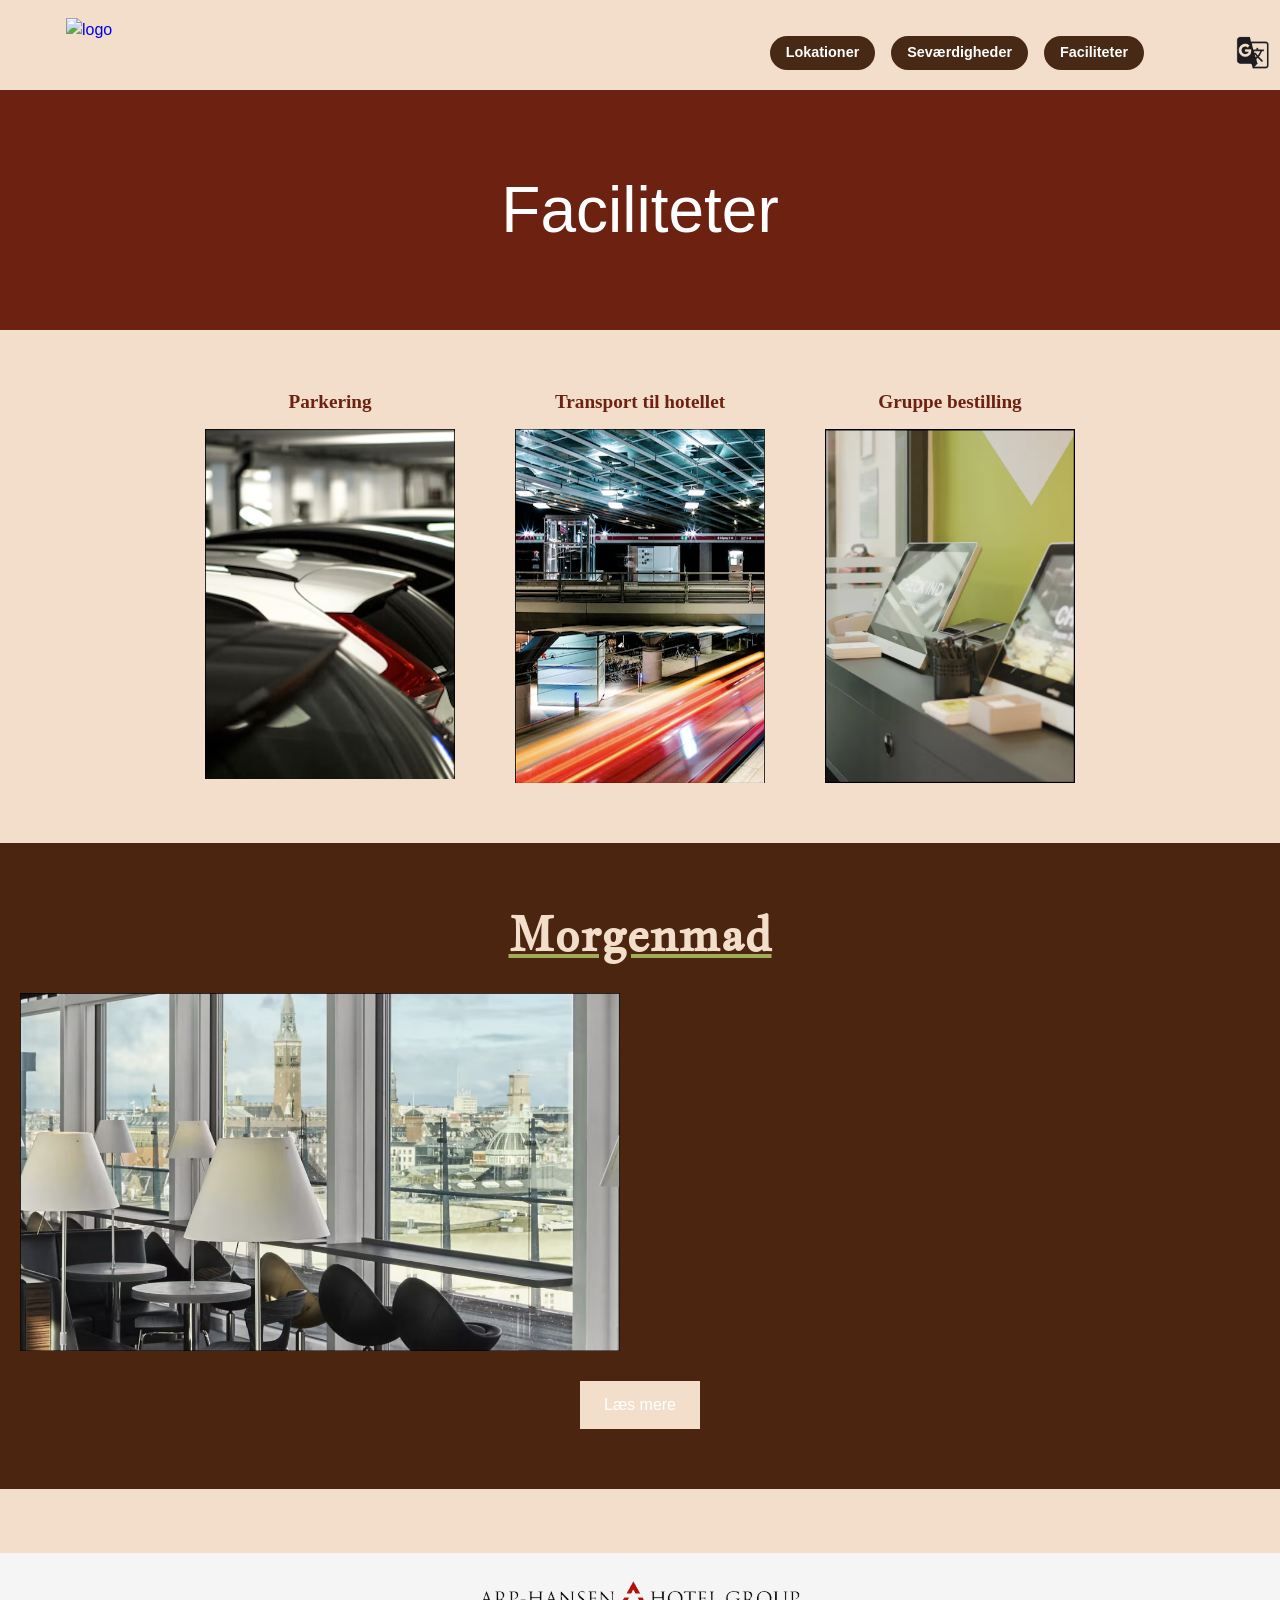
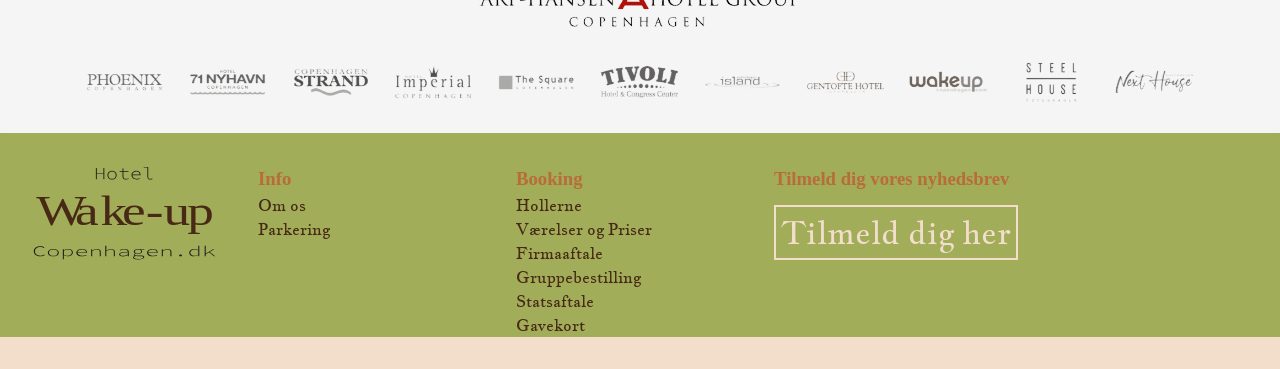
==== faciliteter.html @ 5236da25 "Add files via upload" ====
<!DOCTYPE html>
<html lang="en">

<head>
    <meta charset="UTF-8">
    <meta name="viewport" content="width=device-width, initial-scale=1.0">
    <title>Faciliteter</title>
    <link rel="stylesheet" href="faciliteter.css">
    <link href="https://fonts.googleapis.com/css2?family=Jacques+Francois&display=swap" rel="stylesheet">
    <link rel="stylesheet" href="sevaerdigheder.css">
    <link rel="stylesheet" href="style.css">
    <link rel="stylesheet" href="general.css">

    <link rel="stylesheet" href="default.css">
    <link rel="stylesheet" href="general.css">
    <link rel="stylesheet" href="style.css">
</head>

<body>

    <div class="off_screen_menu">

        <li> <a href="lokationer.html">Lokationer</a></li>
        <li> <a href="sevaedigheder.html">Seværdigheder</a></li>
        <li> <a href="faciliteter.html">Faciliteter</a></li>
    </div>



    <nav>
        <div class="ham_menu">
            <span></span>
            <span></span>
            <span></span>
        </div>

        <div class="logo">


            <a href="index.html">
                <img src="/Billeder/logo.svg" alt="logo">
            </a>


        </div>


        <div class="sprog_ikon">

            <img src="/Billeder/Sprog_Ikon-removebg-preview.png" alt="sprog-ikon">
        </div>



        <!-- NYT: links som “knapper” i navbaren -->
        <ul class="nav_links">
            <li> <a href="lokationer.html">Lokationer</a></li>
            <li> <a href="sevaedigheder.html">Seværdigheder</a></li>
            <li> <a href="faciliteter.html">Faciliteter</a></li>
        </ul>
    </nav>

    <main>

        <section class="hero">
            <h1>Faciliteter</h1>
        </section>

        <section class="facilities">

            <article class="facility">
                <h2>Parkering</h2>
                <img src="Billeder_faciliteter/Parkering.png" alt="Parkering">
            </article>

            <article class="facility">
                <h2>Transport til hotellet</h2>
                <img src="Billeder_faciliteter/transport.png" alt="Transport">
            </article>

            <article class="facility">
                <h2>Gruppe bestilling</h2>
                <img src="Billeder_faciliteter/gruppebooking.png" alt="Gruppebooking">
            </article>

        </section>

        <section class="morgenmad-section">

            <h2>Morgenmad</h2>

            <img src="Billeder_faciliteter/Morgenmad.png" alt="Morgenmad">


            <div class="morgenmadbutton">
                <button popovertarget="morgenmad_popover">
                    Læs mere
                </button>
            </div>
            <div id="morgenmad_popover" popover>
                <img class="popover-img" src="Billeder_faciliteter/Morgenmad.png" alt="Morgenmad">

                <p>
                    Hos Wakeup Copenhagen er morgenmaden en god start på en ny dag.
                    Få den bedste start på dagen med en skøn morgenmadsbuffet på en af vores hyggelige
                    morgenmadsrestauranter på Wakeup Copenhagen i København og Aarhus.

                    Læn dig tilbage i vores arkitekttegnede morgenmadsrestauranter, hvor du kan samle tankerne over en
                    lækker morgenmadsbuffet, der giver energi til resten af dagen.

                    Voksne: DKK 95,-
                    Børn under 12 år: DKK 50,-
                    Børn under 3 år: Gratis
                </p>

                <button popovertarget="morgenmad_popover" popovertargetaction="hide">
                    Luk
                </button>

            </div>

        </section>

    </main>

    <footer>
        <img src="billeder_sevaerdigheder/footer_tema5.svg" alt="billed af hoteller">
        <div class="Ydeligere_info">
            <img src="billeder_sevaerdigheder/logo.svg" alt="logo">
            <div>
                <h3>Info</h3>
                <p>Om os</p>
                <p>Parkering</p>
            </div>
            <div>
                <h3>Booking</h3>
                <p>Hollerne</p>
                <p>Værelser og Priser</p>
                <p>Firmaaftale</p>
                <p>Gruppebestilling</p>
                <p>Statsaftale</p>
                <p>Gavekort</p>
            </div>
            <div>
                <h3 class="nyhedsbrev_h3">Tilmeld dig vores nyhedsbrev</h3>
                <a class="link_footer" href="http://">Tilmeld dig her</a>
            </div>
        </div>

    </footer>


</body>

</html>
---- faciliteter.css ----
*{
    margin:0;
    padding:0;
    box-sizing:border-box;
}

body{
    font-family: 'Gill Sans', 'Gill Sans MT', Calibri, 'Trebuchet MS', sans-serif;
    background:#F2DECB;
    color:#2b1b14;
}

/* HEADER */

header{
    display:flex;
    justify-content:space-between;
    align-items:center;
    padding:20px 40px;
    background:#efe1d2;
}

.logo img{
    width:140px;
}

.menu{
    display:flex;
    gap:20px;
    list-style:none;
}

.menu a{
    text-decoration:none;
    background:#472915;
    color:#A1AD59;
    padding:10px 16px;
    font-size:14px;
}

.menu a:hover {
    background: #B86C3A;
    color: #6D2211;
    transition: 0.2s ease;
}

/* HERO */

.hero{
    background:#6D2211;
    color:white;
    text-align:center;
    padding:80px 20px;
}

.hero h1{
    font-size:4rem;
}

/* FACILITIES */

.facilities{
    display:flex;
    justify-content:center;
    gap:60px;
    padding:60px 40px;
    flex-wrap:wrap;
}

.facility{
    text-align:center;
    max-width:250px;
}

.facility h2{
    margin-bottom:15px;
    font-size:1.2rem;
}

.facility img{
    width:100%;
    display:block;
}

/* MORGENMAD */

.morgenmad-section{
    background:#4b250f;
    color:white;
    text-align:center;
    padding:60px 20px;
}

.morgenmad-section h2{
    font-size:3rem;
    margin-bottom:30px;
    color: #F2DECB;
    font-family:"Jacques Francois", serif ;
    text-decoration: underline;
    text-decoration-color: #A1AD59;
    
}

.morgenmad-section img{
    width:100%;
    max-width:600px;
    margin-bottom:30px;
}

.morgenmad-section p{
    max-width:700px;
    margin:0 auto 30px auto;
    line-height:1.7;
    font-family:"Jacques Francois", serif ;
}

.morgenmadbutton {
    text-align: center;
}

.morgenmad-section button{
    
    padding:12px 24px;
    border:none;
    background:#F2DECB;
    cursor:pointer;
}

.morgenmad-section button:hover{
    background: #B86C3A;
    transition: 0.2s ease;
}


/* POPOVER */

#morgenmad_popover {
    position: fixed;
    inset: 50% auto auto 50%;
    transform: translate(-50%, -50%);
}

#morgenmad_popover{
    padding:30px;
    max-width:500px;
    border:none;
}

.popover-img {
    display: none;
    width: 100%;
    max-width: 400px;
    margin-bottom: 20px;
}

#morgenmad_popover::backdrop {
    background: rgba(0, 0, 0, 0.5);
    backdrop-filter: blur(6px);
}

#morgenmad_popover {
    padding: 30px;
    max-width: 500px;
    border: none;
    border-radius: 16px;
    background: #F2DECB; 
    color: #2b1b14;
    box-shadow: 0 20px 60px rgba(0,0,0,0.3);}


/****** FOOTEREN *****/
footer {
  background-color:#A1AD59;
}
/* grid for footeren */
.Ydeligere_info {
  display: grid;
  grid-template-columns: 1fr 1fr 1fr 1fr 1fr;
  gap: 10px;
  margin-block: 2rem;
}
/* style af link i footeren */
.link_footer {
  color: #F2DECB;
  font-size: 1rem;
  border: 2px solid #F2DECB;
  font-family: "Jacques Francois", serif;
  text-decoration: none;
  padding: 5px;
}
.link_footer:hover {
  color: var(--brun);
  border: 2px solid var(--brun);
}
.nyhedsbrev_h3 {
  margin-bottom: 1rem;
}

/* MOBILE */

@media (max-width:768px){

 .popover-img {
        display: block;
    }

        #morgenmad_popover {
        width: 90%;
        padding: 20px;
        border-radius: 20px;
    }


    header{
        flex-direction:column;
        gap:20px;
        padding:20px;
    }

    .menu{
        flex-direction:column;
        width:100%;
    }

    .menu a{
        display:block;
        text-align:center;
    }

    .hero h1{
        font-size:2.5rem;
    }

    .facilities{
        flex-direction:column;
        align-items:center;
        gap:40px;
    }

    .facility{
        width:100%;
        max-width:300px;
    }

    .morgenmad-section h2{
        font-size:2rem;
    }

}
---- sevaerdigheder.css ----
/* reset - brug fra nu af ved reset i CSS */
*,
::before,
::after {
  box-sizing: border-box;
  margin: 0;
  padding: 0;
}

html {
  interpolate-size: allow-keywords;
  font-family: system-ui, sans-serif;
  line-height: 1.5;
  -webkit-font-smoothing: antialiased;
}

h1,
h2 {
  line-height: 1.25;
}

p,
li {
  text-wrap: pretty;
}

img,
svg {
  display: block;
  width: 100%;
  height: auto;
}

label {
  display: block;
}

input,
button,
textarea,
select {
  font: inherit;
  color: inherit;
  background-color: transparent;
  font-size: max(1em, 16px);
}

textarea {
  resize: none;
  min-height: 4lh;
}

legend {
  padding: 0;
}

select,
::picker(select) {
  appearance: base-select;
}

/******* GENERELT ******/
main {
  background-color: var(--baggrund);
  padding-bottom: 4rem;
}
.textboks {
  background-color: var(--tektbg);
  border: solid 8px var(--orange);
  border-radius: 10px;
  margin: 2rem;
  padding: 20px;
}

/* h2 */
h2 {
  color: var(--rødbrun);
}
/* h3 */
h3 {
  color: var(--orange);
}

/************ Mobil ************/
/***** DESIGN ******/
/* Titel skrfiten */
.seværdigheder_h1 {
  background-color: var(--brun);
  color: var(--hvid);
  font-family: "Gill Sans", "Gill Sans MT", Calibri, "Trebuchet MS", sans-serif;
  font-size: 3rem;
  padding-block: 6rem;
  text-align: center;
}

/* Button tekst */
#btn {
  color: var(--rødbrun);
  background-color: var(--boks-baggrund);
  border-radius: 20px;
  border: none;
  font-size: 2rem;
  font-family: "Jacques Francois", serif;
  margin: 5.5rem;
  padding-block: 8px;
}

#btn:hover {
  color: var(--grøn);
  background-color: var(--brun);
  cursor: pointer;
}
/* Knappen luk */
.btn_luk {
  color: var(--rødbrun);
  background-color: var(--hvid);
  border-radius: 20px;
  border: none;
  font-family: "Jacques Francois", serif;
  padding-block: 2px;
  padding-inline: 5px;
  margin: 0.5rem;
}
.btn_luk:hover {
  color: var(--grøn);
  background-color: var(--brun);
  cursor: pointer;
}

.artikel_1-1 {
  margin-inline: 2rem;
}

/* Artikler */
.artikel_1-1 img {
  border-radius: 10px;
  border: solid 8px var(--orange);
}

/* artikel 1  */
#artikel1_popover {
  background-color: var(--tektbg);
}
#artikel1_popover h2 {
  font-size: 3rem;
  text-align: center;
  margin-block: 2rem;
}
#artikel1_popover p {
  padding-inline: 2rem;
  font-size: 1.5rem;
}
/* artikel 2 */
#artikel2_popover {
  background-color: var(--tektbg);
}
#artikel2_popover h2 {
  font-size: 3rem;
  text-align: center;
  margin-block: 2rem;
}
#artikel2_popover p {
  padding-inline: 2rem;
  font-size: 1.5rem;
}
/***** LAYOUT *****/

/* få teksten over billedet */
.Tekst_over {
  display: grid;
  grid-template-columns: 1fr 1fr;
  grid-template-rows: 1fr 1fr;
}
.btn_københavn {
  grid-column: 1 / 2;
  grid-row: 2 / 3;
}
.btn_aarhus {
  grid-column: 2 / -2;
  grid-row: 2 / 3;
}
.billed_københavn {
  grid-column: 1 / -1;
  grid-row: 1 /-1;
}
.billed_aarhus {
  grid-column: 1 / -1;
  grid-row: 1 /-1;
}

/************ Desktop **********/

@media (min-width: 1000px) {
  /********** DESIGN **********/

  /* Seværdigheder titel */
  .seværdigheder_h1 {
    background-color: var(--brun);
    color: var(--hvid);
    font-size: 4rem;
    font-family: "Gill Sans", "Gill Sans MT", Calibri, "Trebuchet MS", sans-serif;
    padding-block: 4rem;
  }

  /* Popover  */
  #artikel1_popover h2 {
    color: var(--orange);
  }

  /********** LAYOUT **********/
  /* Seværdigheder titel */
  .seværdigheder_h1 {
    width: 100%;
    padding: 20px 0;
    text-align: center;
  }

  /* tekstboks */
  .textboks {
    border: solid 8px var(--orange);
    border-radius: 10px;
    margin-block: 2rem;
    padding: 20px;
    margin-inline: 21rem;
    line-height: 2;
  }
  /* Billeder og grids */
  .artikel_1-1 {
    display: grid;
    grid-template-columns: 1fr 1fr 1fr 1fr 1fr;
    margin-inline: 4.3rem;
    gap: 20px;
    /* margin-block: 2rem; */
  }
  /* få teksten over billedet */
  .Tekst_over {
    display: grid;
    grid-template-columns: 1fr 1fr;
    grid-template-rows: 1fr 1fr;
  }
  .btn {
    grid-column: 1 / 2;
    grid-row: 2 / 3;
  }
  .billed_københavn {
    grid-column: 1 / -1;
    grid-row: 1 /-1;
  }
  .billed_aarhus {
    grid-column: 1 / -1;
    grid-row: 1 /-1;
  }

  /* billederne placering på desktop */
  .københavn_artikel {
    grid-column: 1/5;
  }
  .aarhus_artikel {
    grid-column: 2/-1;
  }
}

/* Artikler - popover */
[popover] {
  padding: 4rem;
  margin: auto;
  height: 80vh;
  width: 80ch;
  border-radius: 15px;
}

[popover] button {
  position: sticky;
  top: 0;
  justify-self: end;
}

:popover-open {
  display: grid;
}

::backdrop {
  backdrop-filter: blur(15px);
}
---- style.css ----
/* hamburger_menu */

/* off_screen_menu */

.off_screen_menu li {
  margin-bottom: 10px;
  font-size: larger;
  font-family: "Gill Sans", "Gill Sans MT", Calibri, "Trebuchet MS", sans-serif;
  text-align: left;
  padding: 0.5rem 1rem;
  background: var(--grøn);

  min-width: 150px;
  width: 25vw;
}

.off_screen_menu {
  background-color: var(--baggrund);
  height: 100vh;
  width: 100%;
  max-width: 450px;
  position: fixed;
  top: 0;
  left: -450px;
  display: flex;
  flex-direction: column;
  font-size: 1rem;
  transition: 0.6s ease-in-out;
  padding-left: 16px;
  list-style: none;
  padding-top: 80px;
  z-index: 10;
}

.off_screen_menu.active {
  left: 0;
}

nav {
  position: relative;

  padding-left: 1rem;
  padding-right: 1rem;
  padding-top: 1rem;
  display: flex;
  align-items: center;
  background-color: var(--baggrund);
  z-index: 20;
}

.ham_menu {
  height: 50px;
  width: 50px;
  margin-right: auto;
  position: relative;
}

.ham_menu span {
  height: 1.2px;
  width: 100%;
  background-color: var(--brun);
  border-radius: 25px;
  position: absolute;
  top: 50%;
  left: 50%;
  transform: translate(-50%, -50%);
  transition: 2s ease-in-out;
}

.ham_menu span:nth-child(1) {
  top: 25%;
}

.ham_menu span:nth-child(3) {
  top: 75%;
}

.logo {
  position: absolute;
  left: 50%;
  transform: translateX(-50%);
  height: 40px;
}

.logo img {
  height: 100%; /* fylder hele nav-højden */
  max-height: 150px; /* eller en fast px-værdi */
  width: auto; /* bevar proportioner */
  display: block;
  object-fit: contain; /* sørger for at hele billedet er med */
}

.sprog_ikon {
  position: absolute;
  right: 0;
  transform: translateX(-50%);
  height: 40px;
}

.sprog_ikon img {
  height: 100%; /* fylder hele nav-højden */
  max-height: 150px; /* eller en fast px-værdi */
  width: auto; /* bevar proportioner */
  display: block;
  object-fit: contain; /* sørger for at hele billedet er med */
}

/*************************************************************/
/*************************************************************/

/* DESKTOP */
/* LINKS I NAVBAR (desktop) */
.nav_links {
  list-style: none;
  display: none; /* skjult som udgangspunkt (mobil) */
  gap: 1rem;
  margin: 0;
  padding: 0;
  align-items: center;
}

.nav_links li a {
  display: inline-block;
  padding: 0.4rem 1rem;
  border-radius: 999px;
  background-color: var(--brun);
  color: var(--hvid);
  text-decoration: none;
  font-weight: 600;
  font-size: 0.9rem;
  transition:
    background-color 0.2s ease,
    transform 0.2s ease;
}

.nav_links li a:hover {
  background-color: #8f4912;
  transform: translateY(-1px);
}

/* DESKTOP: fra fx 768px og op */
@media (min-width: 768px) {
  /* Skjul burger-menu og off-screen-menu */
  .ham_menu {
    display: none;
  }
  .off_screen_menu {
    display: none; /* ingen slide-menu på desktop */
  }

  /* Vis links som knapper oppe i navbaren */
  .nav_links {
    display: flex;
    margin-left: auto;
    justify-content: space-between;
    align-items: center;
    padding: 20px 120px;
    background: var(--baggrund);
  }

  .sprog_ikon img {
    margin-left: -30px;
  }

  .logo img {
    margin-right: auto;
  }

  .logo {
    position: static; /* ikke absolut mere */
    transform: none;
    margin-left: 50px; /* skubber logoet helt til højre */
    height: 70px; /* behold højden hvis du vil */
  }
}
/*************************************************************/
/*************************************************************/
/*************************************************************/

/* Forside */
/* Video og tekst på forsiden */
.video video {
  width: 100%; /* fylder hele skærmens/containers bredde */
  height: auto; /* justér højde efter proportioner */
  display: block;

  border-top: 4px solid var(--hvid);
  border-bottom: 4px solid var(--hvid);
}

.video {
  position: relative; /* VIGTIGT: gør tekstens position relativ til videoen */
}

/*************************************************************/
/* selve videoen */
.video video {
  width: 100%;
  height: auto;
  display: block;
}

/*************************************************************/
/* teksten på forsiden */
/* overlay-boksen med tekst + stjerner */
.video_tekst {
  position: absolute;
  top: 50%; /* midt lodret i .video */
  left: 50%; /* midt vandret i .video */
  transform: translate(-50%, -50%);
  z-index: 1; /* læg teksten over videoen */

  color: var(--brun);
  font-family: "Gill Sans", "Gill Sans MT", Calibri, "Trebuchet MS", sans-serif;
  font-size: 2vw;

  font-weight: lighter;
  text-align: center;
  padding: 0.5rem 1rem;
  background: var(--boks-baggrund);
  border-radius: 40px;
  white-space: nowrap;

  margin-top: 10px; /* skubber til boksen så den ikke er på midten */
}

/*************************************************************/
/* stjerne-rækken inde i boksen */
.star {
  display: flex;
  gap: 1rem;
  justify-content: center;
  align-items: center;
  margin-top: 0.5rem;
}

.star img {
  width: 10%;
  height: auto;
  display: block;
  opacity: 0;
}

h1 {
  font-weight: 400;
}

/*************************************************************/
/* Bokse med lokationer og booking */

.bokse_lok_book {
  position: absolute;
  top: 80%; /* nederste del i .video */
  left: 50%; /* midt vandret i .video */
  transform: translate(-50%, -50%);
  z-index: 1; /* læg teksten over videoen */
  display: flex;
  gap: 2rem;

  color: var(--grøn);
  font-family: "Gill Sans", "Gill Sans MT", Calibri, "Trebuchet MS", sans-serif;
  font-size: 3vw;
  font-weight: bolder;
  margin-top: 10px; /* skubber til boksen så den ikke er på midten */
}

.book {
  font-weight: lighter;
  text-align: center;
  padding: 0.5rem 1rem;
  background: var(--brun);
  white-space: nowrap;
  min-width: 130px;
  width: 25vw;
}

.book:hover {
  background: var(--orange);
  color: var(--rødbrun);
  transform: translateY(-2px); /* lille “løft” */
}

/* linket inde i knappen */
.book a,
.book a:visited,
.book a:active {
  display: block; /* så hele knappen er klikbar */
  color: var(--grøn); /* din egen tekstfarve */
  text-decoration: none; /* ingen underline */
}

/* hover på linket/knappen */
.book a:hover {
  background: var(--orange); /* samme som din .book:hover */
  color: var(--rødbrun);
  transform: translateY(-2px);
}

.lokation {
  font-weight: lighter;
  text-align: center;
  padding: 0.5rem 1rem;
  background: var(--brun);
  white-space: nowrap;
  min-width: 130px;
  width: 25vw;
}

.lokation:hover {
  background: var(--orange);
  color: var(--rødbrun);
  transform: translateY(-2px); /* lille “løft” */
}
/*************************************************************/
/*************************************************************/
/*************************************************************/
/* opdeling af siden med linjer */

.linje {
  height: 1.2px;
  width: 200%;
  background-color: var(--brun);
  transform: translate(-50%, -50%);
  transition: 2s ease-in-out;
  margin-top: 5px;
}

.linje_kort {
  height: 1.2px;
  background-color: var(--brun);

  width: 70%;
  max-width: 600px;
  margin: 10px auto;
}

h2 {
  font-family: Georgia, "Times New Roman", Times, serif;
}

.h2_boks {
  padding: 30px;
  background-color: var(--boks-baggrund);
  text-align: center;
  width: auto;
  box-shadow: 0 4px 10px rgba(0, 0, 0, 0.15); /* skygge (valgfrit) */

  border-radius: 0px;

  margin: 1rem auto; /* auto i venstre/højre = centrer vandret */
  /* resten som før */
}

/*************************************************************/
/*************************************************************/
/*************************************************************/

/* Scroll funktion til faciliteter */

.faciliteter {
  display: flex; /* læg elementer på række */
  gap: 1rem; /* luft mellem billeder */
  overflow-x: auto; /* horisontal scroll */
  overflow-y: hidden; /* ingen lodret scroll */
  padding: 1rem;
  scroll-behavior: smooth; /* pæn, glidende scroll */
}

.tekst_billede {
  position: absolute;
  left: 50%;
  bottom: 10%; /* lidt op fra bunden – ændr efter smag */
  transform: translateX(-50%);

  color: var(--brun);
  font-size: 1rem;
  font-weight: 600;
  text-align: center;

  padding: 0.3rem 0.8rem;
  background: var(--boks-baggrund); /* halvgennemsigtig boks bag teksten */
  border-radius: 999px; /* pill-form, kan ændres */

  justify-content: center; /* centrer vandret */
  align-items: center; /* centrer lodret */
}

/* Billeder / kort i faciliteter */

.kort {
  position: relative; /* gør det muligt at lægge tekst ovenpå */
  flex: 0 0 220px; /* bredde pr. kort på mobil/tablet */
  border-radius: 8px;
  overflow: hidden; /* skjul evt. hjørner */
}

/* ramme på billederne */
.faciliteter img {
  border: 4px solid var(--hvid);
  border-radius: 8px;
}

/* selve billedet inde i kortet */
.kort img {
  width: 100%;
  height: 160px; /* højde på mobil/tablet */
  object-fit: cover; /* fylder boksen uden at blive strukket */
  display: block;
}

/* DESKTOP – større kort og billeder */
@media (min-width: 768px) {
  .kort {
    flex: 0 0 480px; /* bredere kort på desktop */
  }

  .kort img {
    height: 320px; /* højere billede på desktop */
  }
}
/*************************************************************/
/*************************************************************/
/*************************************************************/

/* animation af stjerner */

.star img:nth-child(1) {
  animation: starFromLeft 0.8s ease-out forwards;
  animation-delay: 0.1s;
}

.star img:nth-child(2) {
  animation: starFromLeft 0.8s ease-out forwards;
  animation-delay: 0.3s;
}

/* keyframes – fra højre mod midten */
@keyframes starFromLeft {
  from {
    transform: translateX(-100px);
    opacity: 0;
  }
  to {
    transform: translateX(0);
    opacity: 1;
  }
}

/*************************************************************/
/*************************************************************/
/*************************************************************/
/* Lokatioenr */

.grid_lokationer {
  display: grid;
  grid-template-columns: auto 1fr 1fr 1fr auto;

  justify-content: center;
  justify-items: center;
}

.hero_farve {
  background-color: var(--grøn);
  padding-bottom: 20px;
}
#waa_hotel {
  grid-column: 3/4;
}

.hoteller_kbh {
  font-weight: lighter;
  text-align: center;
  padding: 0.5rem 1rem;
  background: var(--brun);
  color: var(--grøn);
  white-space: nowrap;
  min-width: 130px;
  width: 45vw;

  margin: 1rem auto;
  justify-items: center;
  justify-content: center;
}

.hoteller_kbh:hover {
  background: var(--orange);
  color: var(--rødbrun);
  transform: translateY(-2px); /* lille “løft” */
}

.hoteller_aah {
  font-weight: lighter;
  text-align: center;
  padding: 0.5rem 1rem;
  background: var(--brun);
  color: var(--grøn);
  white-space: nowrap;
  min-width: 130px;
  width: 45vw;

  margin: 1rem auto;
  justify-items: center;
  justify-content: center;
}

.hoteller_aah:hover {
  background: var(--orange);
  color: var(--rødbrun);
  transform: translateY(-2px); /* lille “løft” */
}

.hotel {
  position: relative; /* gør det muligt at lægge tekst ovenpå */
  flex: 0 0 auto; /* så de ligger på række og ikke krymper */
  width: 250px; /* vælg selv bredde */
  border-radius: 8px;
  overflow: hidden; /* skjul evt. hjørner */

  width: 90%; /* fylder hele skærmens/containers bredde */
  height: auto; /* justér højde efter proportioner */
}

.navn_hotel {
  background-color: var(--orange); /* vælg selv farve */
  padding: 1rem 1.2rem; /* luft i boksen */
  text-align: center; /* eller center, hvis du vil */

  height: 50px;

  max-width: 500px; /* men aldrig bredere end fx 1200px */
  margin: 0 auto; /* centrer containeren på siden */

  font-size: 2vw;
}

.lok_book {
  position: absolute;
  left: 50%;
  bottom: 50%; /* lidt op fra bunden – ændr efter smag */
  transform: translateX(-50%);

  color: var(--brun);
  font-size: 1rem;
  font-weight: 600;
  text-align: center;

  padding: 0.3rem 0.8rem;
  background: var(--boks-baggrund); /* halvgennemsigtig boks bag teksten */
  border-radius: 999px; /* pill-form, kan ændres */

  justify-content: center; /* centrer vandret */
  align-items: center; /* centrer lodret */
  font-size: 2vw;
}

.grid_1-1-1_aah {
  display: grid;
  grid-template-columns: auto 1fr 1fr 1fr auto;

  justify-content: center;
  justify-items: center;
}

@media (min-width: 768px) {
  .navn_hotel {
    background-color: var(--orange); /* vælg selv farve */
    padding: 1rem 1.2rem; /* luft i boksen */
    text-align: center; /* eller center, hvis du vil */

    height: 80px;
    max-width: 500px; /* men aldrig bredere end fx 1200px */
    margin: 0 auto; /* centrer containeren på siden */

    font-size: 2vw;
  }
}
/*************************************************************/
/*************************************************************/
/*************************************************************/
/* Trustpilot */

.trustpilot {
  display: grid;
  gap: 1rem;
  grid-template-columns: repeat(auto-fit, minmax(100px, 1fr));
  margin-left: 10px;
  margin-right: 10px;
  margin-bottom: 20px;
}

.trustpilot img {
  flex: 1 1 0; /* del pladsen ligeligt */
  width: 100%; /* fyld den plads, flex giver */
  height: auto; /* bevar proportioner (ingen distortion) */
  display: block;
  border-radius: 20px;
}

/*************************************************************/
/*************************************************************/
/*************************************************************/
---- general.css ----
html {
  --rødbrun: #6d2211;
  --grøn: #a1ad59;
  --orange: #b86c3a;
  --brun: #472915;
  --baggrund: #f2decb;
  --hvid: #ffff;
  --boks-baggrund: rgba(255, 255, 255, 0.6);
  --tektbg: #fcf0e2;
}

.h1 {
  font-family: Gill Sans;
}

html {
  background-color: var(--baggrund);
}

h2 {
  font-family: "Joan", serif;
}

h3 {
  font-family: "Joan", serif;
}

p {
  font-family: "Jacques Francois", serif;
  color: var(--brun);
}

main {
  background-color: var(--baggrund);
}

h3 {
  font-family: "Joan", serif;
}
p {
  font-family: "Jacques Francois", serif;
  color: var(--brun);
}

main {
  background-color: var(--baggrund);
}

/****** FOOTEREN *****/
footer {
  background-color: var(--grøn);
}
/* grid for footeren */
.Ydeligere_info {
  display: grid;
  grid-template-columns: 1fr 1fr 1fr 1fr 1fr;
  gap: 10px;
  margin-top: 2rem;
}
/* style af link i footeren */
.link_footer {
  color: var(--baggrund);
  font-size: 2.5vw;

  border: 2px solid var(--baggrund);
  font-family: "Jacques Francois", serif;
  text-decoration: none;
  padding: 5px;
}
.link_footer:hover {
  color: var(--brun);
  border: 2px solid var(--brun);
}
.nyhedsbrev_h3 {
  margin-bottom: 1rem;
}
---- default.css ----
*,
::before,
::after {
  box-sizing: border-box;
  margin: 0;
  padding: 0;
  text-decoration: none;
}

html {
  interpolate-size: allow-keywords;
  font-family: system-ui, sans-serif;
  line-height: 1.5;
  -webkit-font-smoothing: antialiased;
}

h1,
h2 {
  line-height: 1.25;
}

p,
li {
  text-wrap: pretty;
}

img,
svg {
  display: block;
  width: 100%;
  height: auto;
}

label {
  display: block;
}

input,
button,
textarea,
select {
  font: inherit;
  color: inherit;
  background-color: transparent;
  font-size: max(1em, 16px);
}

textarea {
  resize: none;
  min-height: 4lh;
}

legend {
  padding: 0;
}

select,
::picker(select) {
  appearance: base-select;
}
---- general.css ----
html {
  --rødbrun: #6d2211;
  --grøn: #a1ad59;
  --orange: #b86c3a;
  --brun: #472915;
  --baggrund: #f2decb;
  --hvid: #ffff;
  --boks-baggrund: rgba(255, 255, 255, 0.6);
  --tektbg: #fcf0e2;
}

.h1 {
  font-family: Gill Sans;
}

html {
  background-color: var(--baggrund);
}

h2 {
  font-family: "Joan", serif;
}

h3 {
  font-family: "Joan", serif;
}

p {
  font-family: "Jacques Francois", serif;
  color: var(--brun);
}

main {
  background-color: var(--baggrund);
}

h3 {
  font-family: "Joan", serif;
}
p {
  font-family: "Jacques Francois", serif;
  color: var(--brun);
}

main {
  background-color: var(--baggrund);
}

/****** FOOTEREN *****/
footer {
  background-color: var(--grøn);
}
/* grid for footeren */
.Ydeligere_info {
  display: grid;
  grid-template-columns: 1fr 1fr 1fr 1fr 1fr;
  gap: 10px;
  margin-top: 2rem;
}
/* style af link i footeren */
.link_footer {
  color: var(--baggrund);
  font-size: 2.5vw;

  border: 2px solid var(--baggrund);
  font-family: "Jacques Francois", serif;
  text-decoration: none;
  padding: 5px;
}
.link_footer:hover {
  color: var(--brun);
  border: 2px solid var(--brun);
}
.nyhedsbrev_h3 {
  margin-bottom: 1rem;
}
---- style.css ----
/* hamburger_menu */

/* off_screen_menu */

.off_screen_menu li {
  margin-bottom: 10px;
  font-size: larger;
  font-family: "Gill Sans", "Gill Sans MT", Calibri, "Trebuchet MS", sans-serif;
  text-align: left;
  padding: 0.5rem 1rem;
  background: var(--grøn);

  min-width: 150px;
  width: 25vw;
}

.off_screen_menu {
  background-color: var(--baggrund);
  height: 100vh;
  width: 100%;
  max-width: 450px;
  position: fixed;
  top: 0;
  left: -450px;
  display: flex;
  flex-direction: column;
  font-size: 1rem;
  transition: 0.6s ease-in-out;
  padding-left: 16px;
  list-style: none;
  padding-top: 80px;
  z-index: 10;
}

.off_screen_menu.active {
  left: 0;
}

nav {
  position: relative;

  padding-left: 1rem;
  padding-right: 1rem;
  padding-top: 1rem;
  display: flex;
  align-items: center;
  background-color: var(--baggrund);
  z-index: 20;
}

.ham_menu {
  height: 50px;
  width: 50px;
  margin-right: auto;
  position: relative;
}

.ham_menu span {
  height: 1.2px;
  width: 100%;
  background-color: var(--brun);
  border-radius: 25px;
  position: absolute;
  top: 50%;
  left: 50%;
  transform: translate(-50%, -50%);
  transition: 2s ease-in-out;
}

.ham_menu span:nth-child(1) {
  top: 25%;
}

.ham_menu span:nth-child(3) {
  top: 75%;
}

.logo {
  position: absolute;
  left: 50%;
  transform: translateX(-50%);
  height: 40px;
}

.logo img {
  height: 100%; /* fylder hele nav-højden */
  max-height: 150px; /* eller en fast px-værdi */
  width: auto; /* bevar proportioner */
  display: block;
  object-fit: contain; /* sørger for at hele billedet er med */
}

.sprog_ikon {
  position: absolute;
  right: 0;
  transform: translateX(-50%);
  height: 40px;
}

.sprog_ikon img {
  height: 100%; /* fylder hele nav-højden */
  max-height: 150px; /* eller en fast px-værdi */
  width: auto; /* bevar proportioner */
  display: block;
  object-fit: contain; /* sørger for at hele billedet er med */
}

/*************************************************************/
/*************************************************************/

/* DESKTOP */
/* LINKS I NAVBAR (desktop) */
.nav_links {
  list-style: none;
  display: none; /* skjult som udgangspunkt (mobil) */
  gap: 1rem;
  margin: 0;
  padding: 0;
  align-items: center;
}

.nav_links li a {
  display: inline-block;
  padding: 0.4rem 1rem;
  border-radius: 999px;
  background-color: var(--brun);
  color: var(--hvid);
  text-decoration: none;
  font-weight: 600;
  font-size: 0.9rem;
  transition:
    background-color 0.2s ease,
    transform 0.2s ease;
}

.nav_links li a:hover {
  background-color: #8f4912;
  transform: translateY(-1px);
}

/* DESKTOP: fra fx 768px og op */
@media (min-width: 768px) {
  /* Skjul burger-menu og off-screen-menu */
  .ham_menu {
    display: none;
  }
  .off_screen_menu {
    display: none; /* ingen slide-menu på desktop */
  }

  /* Vis links som knapper oppe i navbaren */
  .nav_links {
    display: flex;
    margin-left: auto;
    justify-content: space-between;
    align-items: center;
    padding: 20px 120px;
    background: var(--baggrund);
  }

  .sprog_ikon img {
    margin-left: -30px;
  }

  .logo img {
    margin-right: auto;
  }

  .logo {
    position: static; /* ikke absolut mere */
    transform: none;
    margin-left: 50px; /* skubber logoet helt til højre */
    height: 70px; /* behold højden hvis du vil */
  }
}
/*************************************************************/
/*************************************************************/
/*************************************************************/

/* Forside */
/* Video og tekst på forsiden */
.video video {
  width: 100%; /* fylder hele skærmens/containers bredde */
  height: auto; /* justér højde efter proportioner */
  display: block;

  border-top: 4px solid var(--hvid);
  border-bottom: 4px solid var(--hvid);
}

.video {
  position: relative; /* VIGTIGT: gør tekstens position relativ til videoen */
}

/*************************************************************/
/* selve videoen */
.video video {
  width: 100%;
  height: auto;
  display: block;
}

/*************************************************************/
/* teksten på forsiden */
/* overlay-boksen med tekst + stjerner */
.video_tekst {
  position: absolute;
  top: 50%; /* midt lodret i .video */
  left: 50%; /* midt vandret i .video */
  transform: translate(-50%, -50%);
  z-index: 1; /* læg teksten over videoen */

  color: var(--brun);
  font-family: "Gill Sans", "Gill Sans MT", Calibri, "Trebuchet MS", sans-serif;
  font-size: 2vw;

  font-weight: lighter;
  text-align: center;
  padding: 0.5rem 1rem;
  background: var(--boks-baggrund);
  border-radius: 40px;
  white-space: nowrap;

  margin-top: 10px; /* skubber til boksen så den ikke er på midten */
}

/*************************************************************/
/* stjerne-rækken inde i boksen */
.star {
  display: flex;
  gap: 1rem;
  justify-content: center;
  align-items: center;
  margin-top: 0.5rem;
}

.star img {
  width: 10%;
  height: auto;
  display: block;
  opacity: 0;
}

h1 {
  font-weight: 400;
}

/*************************************************************/
/* Bokse med lokationer og booking */

.bokse_lok_book {
  position: absolute;
  top: 80%; /* nederste del i .video */
  left: 50%; /* midt vandret i .video */
  transform: translate(-50%, -50%);
  z-index: 1; /* læg teksten over videoen */
  display: flex;
  gap: 2rem;

  color: var(--grøn);
  font-family: "Gill Sans", "Gill Sans MT", Calibri, "Trebuchet MS", sans-serif;
  font-size: 3vw;
  font-weight: bolder;
  margin-top: 10px; /* skubber til boksen så den ikke er på midten */
}

.book {
  font-weight: lighter;
  text-align: center;
  padding: 0.5rem 1rem;
  background: var(--brun);
  white-space: nowrap;
  min-width: 130px;
  width: 25vw;
}

.book:hover {
  background: var(--orange);
  color: var(--rødbrun);
  transform: translateY(-2px); /* lille “løft” */
}

/* linket inde i knappen */
.book a,
.book a:visited,
.book a:active {
  display: block; /* så hele knappen er klikbar */
  color: var(--grøn); /* din egen tekstfarve */
  text-decoration: none; /* ingen underline */
}

/* hover på linket/knappen */
.book a:hover {
  background: var(--orange); /* samme som din .book:hover */
  color: var(--rødbrun);
  transform: translateY(-2px);
}

.lokation {
  font-weight: lighter;
  text-align: center;
  padding: 0.5rem 1rem;
  background: var(--brun);
  white-space: nowrap;
  min-width: 130px;
  width: 25vw;
}

.lokation:hover {
  background: var(--orange);
  color: var(--rødbrun);
  transform: translateY(-2px); /* lille “løft” */
}
/*************************************************************/
/*************************************************************/
/*************************************************************/
/* opdeling af siden med linjer */

.linje {
  height: 1.2px;
  width: 200%;
  background-color: var(--brun);
  transform: translate(-50%, -50%);
  transition: 2s ease-in-out;
  margin-top: 5px;
}

.linje_kort {
  height: 1.2px;
  background-color: var(--brun);

  width: 70%;
  max-width: 600px;
  margin: 10px auto;
}

h2 {
  font-family: Georgia, "Times New Roman", Times, serif;
}

.h2_boks {
  padding: 30px;
  background-color: var(--boks-baggrund);
  text-align: center;
  width: auto;
  box-shadow: 0 4px 10px rgba(0, 0, 0, 0.15); /* skygge (valgfrit) */

  border-radius: 0px;

  margin: 1rem auto; /* auto i venstre/højre = centrer vandret */
  /* resten som før */
}

/*************************************************************/
/*************************************************************/
/*************************************************************/

/* Scroll funktion til faciliteter */

.faciliteter {
  display: flex; /* læg elementer på række */
  gap: 1rem; /* luft mellem billeder */
  overflow-x: auto; /* horisontal scroll */
  overflow-y: hidden; /* ingen lodret scroll */
  padding: 1rem;
  scroll-behavior: smooth; /* pæn, glidende scroll */
}

.tekst_billede {
  position: absolute;
  left: 50%;
  bottom: 10%; /* lidt op fra bunden – ændr efter smag */
  transform: translateX(-50%);

  color: var(--brun);
  font-size: 1rem;
  font-weight: 600;
  text-align: center;

  padding: 0.3rem 0.8rem;
  background: var(--boks-baggrund); /* halvgennemsigtig boks bag teksten */
  border-radius: 999px; /* pill-form, kan ændres */

  justify-content: center; /* centrer vandret */
  align-items: center; /* centrer lodret */
}

/* Billeder / kort i faciliteter */

.kort {
  position: relative; /* gør det muligt at lægge tekst ovenpå */
  flex: 0 0 220px; /* bredde pr. kort på mobil/tablet */
  border-radius: 8px;
  overflow: hidden; /* skjul evt. hjørner */
}

/* ramme på billederne */
.faciliteter img {
  border: 4px solid var(--hvid);
  border-radius: 8px;
}

/* selve billedet inde i kortet */
.kort img {
  width: 100%;
  height: 160px; /* højde på mobil/tablet */
  object-fit: cover; /* fylder boksen uden at blive strukket */
  display: block;
}

/* DESKTOP – større kort og billeder */
@media (min-width: 768px) {
  .kort {
    flex: 0 0 480px; /* bredere kort på desktop */
  }

  .kort img {
    height: 320px; /* højere billede på desktop */
  }
}
/*************************************************************/
/*************************************************************/
/*************************************************************/

/* animation af stjerner */

.star img:nth-child(1) {
  animation: starFromLeft 0.8s ease-out forwards;
  animation-delay: 0.1s;
}

.star img:nth-child(2) {
  animation: starFromLeft 0.8s ease-out forwards;
  animation-delay: 0.3s;
}

/* keyframes – fra højre mod midten */
@keyframes starFromLeft {
  from {
    transform: translateX(-100px);
    opacity: 0;
  }
  to {
    transform: translateX(0);
    opacity: 1;
  }
}

/*************************************************************/
/*************************************************************/
/*************************************************************/
/* Lokatioenr */

.grid_lokationer {
  display: grid;
  grid-template-columns: auto 1fr 1fr 1fr auto;

  justify-content: center;
  justify-items: center;
}

.hero_farve {
  background-color: var(--grøn);
  padding-bottom: 20px;
}
#waa_hotel {
  grid-column: 3/4;
}

.hoteller_kbh {
  font-weight: lighter;
  text-align: center;
  padding: 0.5rem 1rem;
  background: var(--brun);
  color: var(--grøn);
  white-space: nowrap;
  min-width: 130px;
  width: 45vw;

  margin: 1rem auto;
  justify-items: center;
  justify-content: center;
}

.hoteller_kbh:hover {
  background: var(--orange);
  color: var(--rødbrun);
  transform: translateY(-2px); /* lille “løft” */
}

.hoteller_aah {
  font-weight: lighter;
  text-align: center;
  padding: 0.5rem 1rem;
  background: var(--brun);
  color: var(--grøn);
  white-space: nowrap;
  min-width: 130px;
  width: 45vw;

  margin: 1rem auto;
  justify-items: center;
  justify-content: center;
}

.hoteller_aah:hover {
  background: var(--orange);
  color: var(--rødbrun);
  transform: translateY(-2px); /* lille “løft” */
}

.hotel {
  position: relative; /* gør det muligt at lægge tekst ovenpå */
  flex: 0 0 auto; /* så de ligger på række og ikke krymper */
  width: 250px; /* vælg selv bredde */
  border-radius: 8px;
  overflow: hidden; /* skjul evt. hjørner */

  width: 90%; /* fylder hele skærmens/containers bredde */
  height: auto; /* justér højde efter proportioner */
}

.navn_hotel {
  background-color: var(--orange); /* vælg selv farve */
  padding: 1rem 1.2rem; /* luft i boksen */
  text-align: center; /* eller center, hvis du vil */

  height: 50px;

  max-width: 500px; /* men aldrig bredere end fx 1200px */
  margin: 0 auto; /* centrer containeren på siden */

  font-size: 2vw;
}

.lok_book {
  position: absolute;
  left: 50%;
  bottom: 50%; /* lidt op fra bunden – ændr efter smag */
  transform: translateX(-50%);

  color: var(--brun);
  font-size: 1rem;
  font-weight: 600;
  text-align: center;

  padding: 0.3rem 0.8rem;
  background: var(--boks-baggrund); /* halvgennemsigtig boks bag teksten */
  border-radius: 999px; /* pill-form, kan ændres */

  justify-content: center; /* centrer vandret */
  align-items: center; /* centrer lodret */
  font-size: 2vw;
}

.grid_1-1-1_aah {
  display: grid;
  grid-template-columns: auto 1fr 1fr 1fr auto;

  justify-content: center;
  justify-items: center;
}

@media (min-width: 768px) {
  .navn_hotel {
    background-color: var(--orange); /* vælg selv farve */
    padding: 1rem 1.2rem; /* luft i boksen */
    text-align: center; /* eller center, hvis du vil */

    height: 80px;
    max-width: 500px; /* men aldrig bredere end fx 1200px */
    margin: 0 auto; /* centrer containeren på siden */

    font-size: 2vw;
  }
}
/*************************************************************/
/*************************************************************/
/*************************************************************/
/* Trustpilot */

.trustpilot {
  display: grid;
  gap: 1rem;
  grid-template-columns: repeat(auto-fit, minmax(100px, 1fr));
  margin-left: 10px;
  margin-right: 10px;
  margin-bottom: 20px;
}

.trustpilot img {
  flex: 1 1 0; /* del pladsen ligeligt */
  width: 100%; /* fyld den plads, flex giver */
  height: auto; /* bevar proportioner (ingen distortion) */
  display: block;
  border-radius: 20px;
}

/*************************************************************/
/*************************************************************/
/*************************************************************/
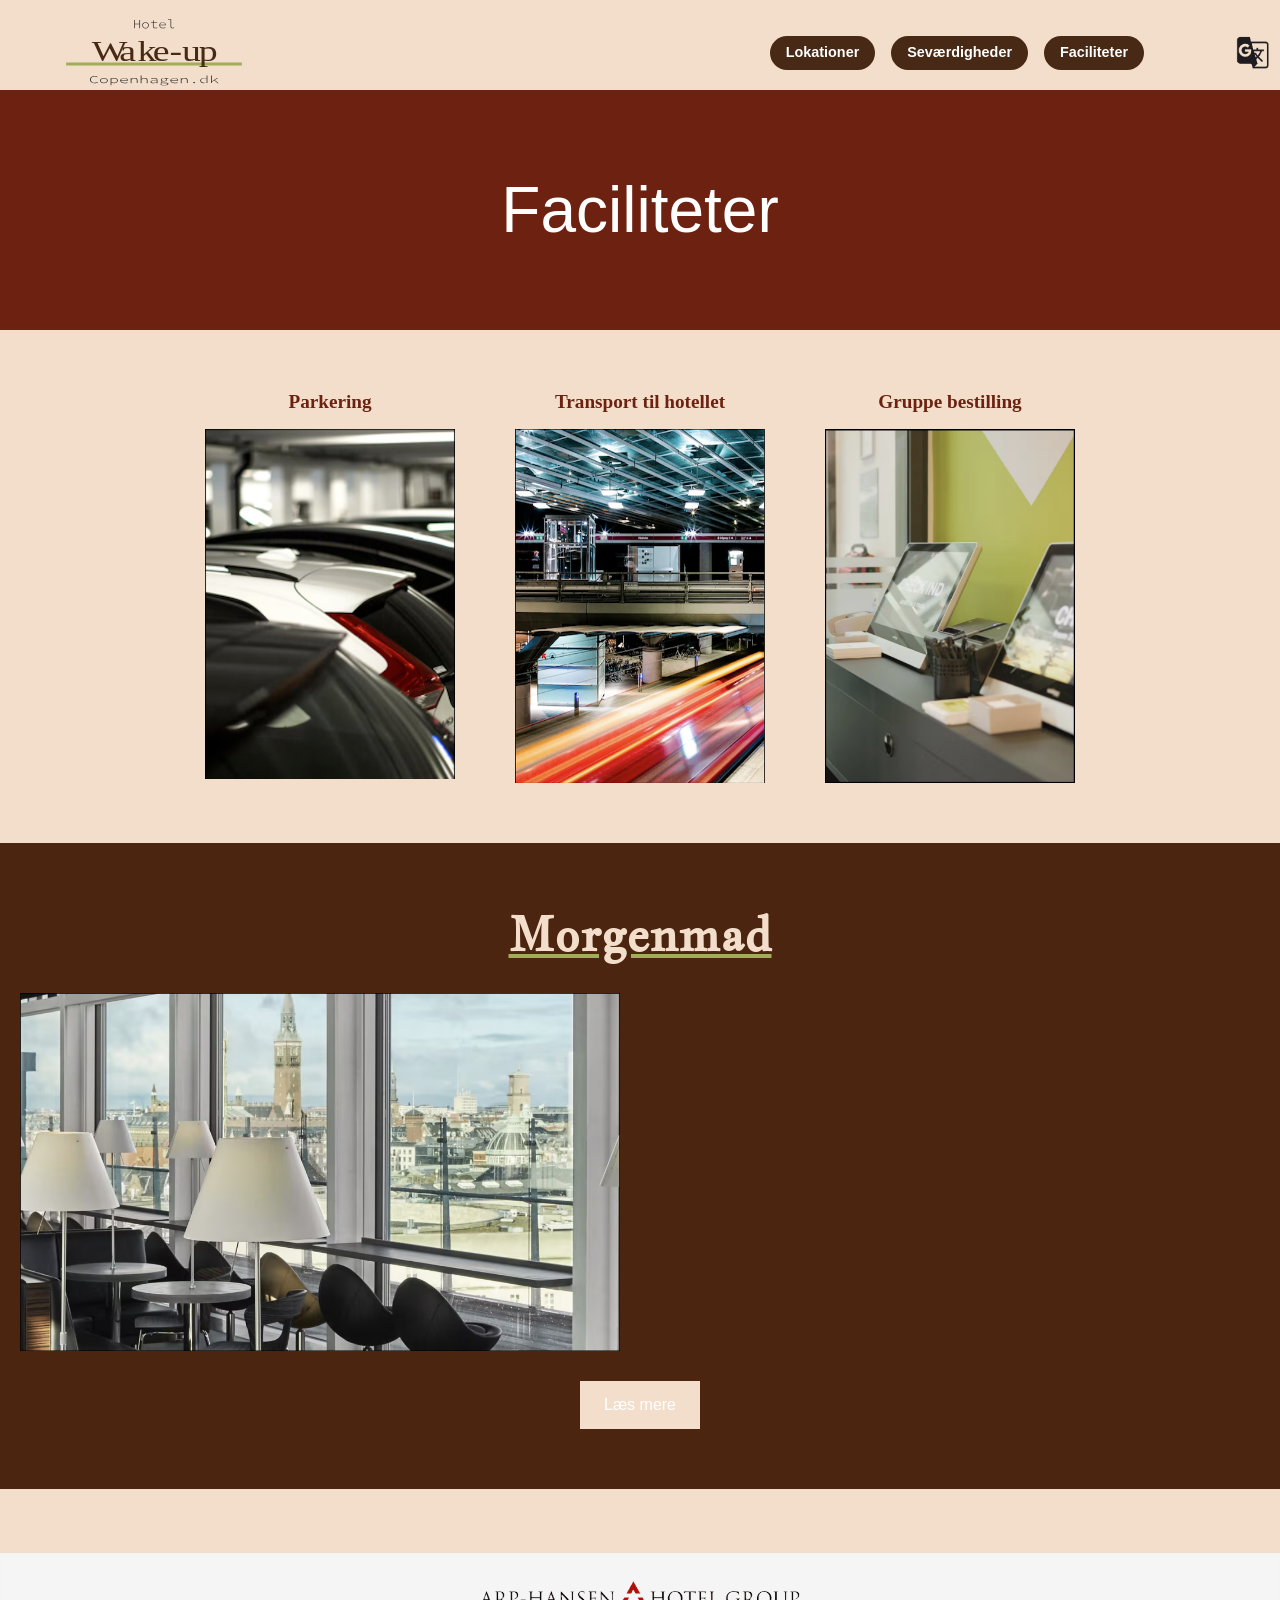
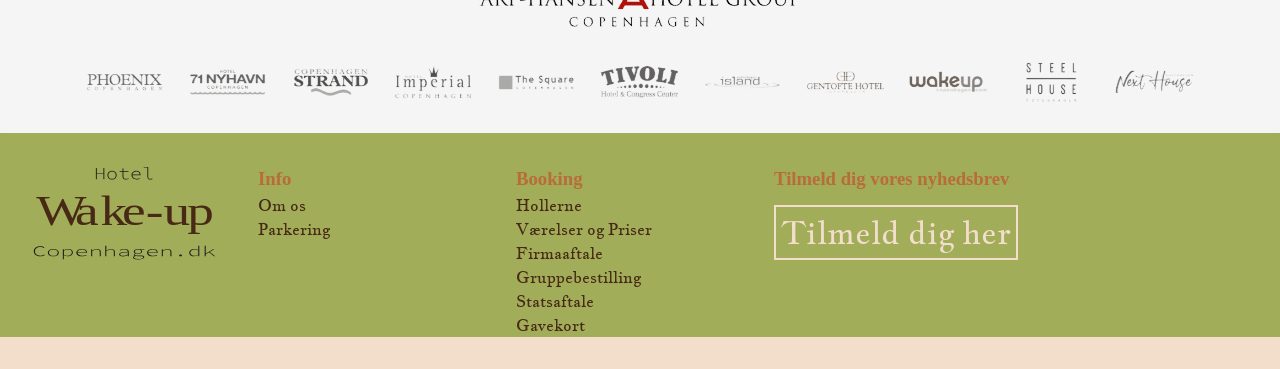
==== commit 1f9ab182: "Fix image source paths in faciliteter.html" ====
--- a/faciliteter.html
+++ b/faciliteter.html
@@ -38,7 +38,7 @@
 
 
             <a href="index.html">
-                <img src="/Billeder/logo.svg" alt="logo">
+                <img src="Billeder/logo.svg" alt="logo">
             </a>
 
 
@@ -47,7 +47,7 @@
 
         <div class="sprog_ikon">
 
-            <img src="/Billeder/Sprog_Ikon-removebg-preview.png" alt="sprog-ikon">
+            <img src="Billeder/Sprog_Ikon-removebg-preview.png" alt="sprog-ikon">
         </div>
 
 
@@ -152,4 +152,4 @@
 
 </body>
 
-</html>+</html>
